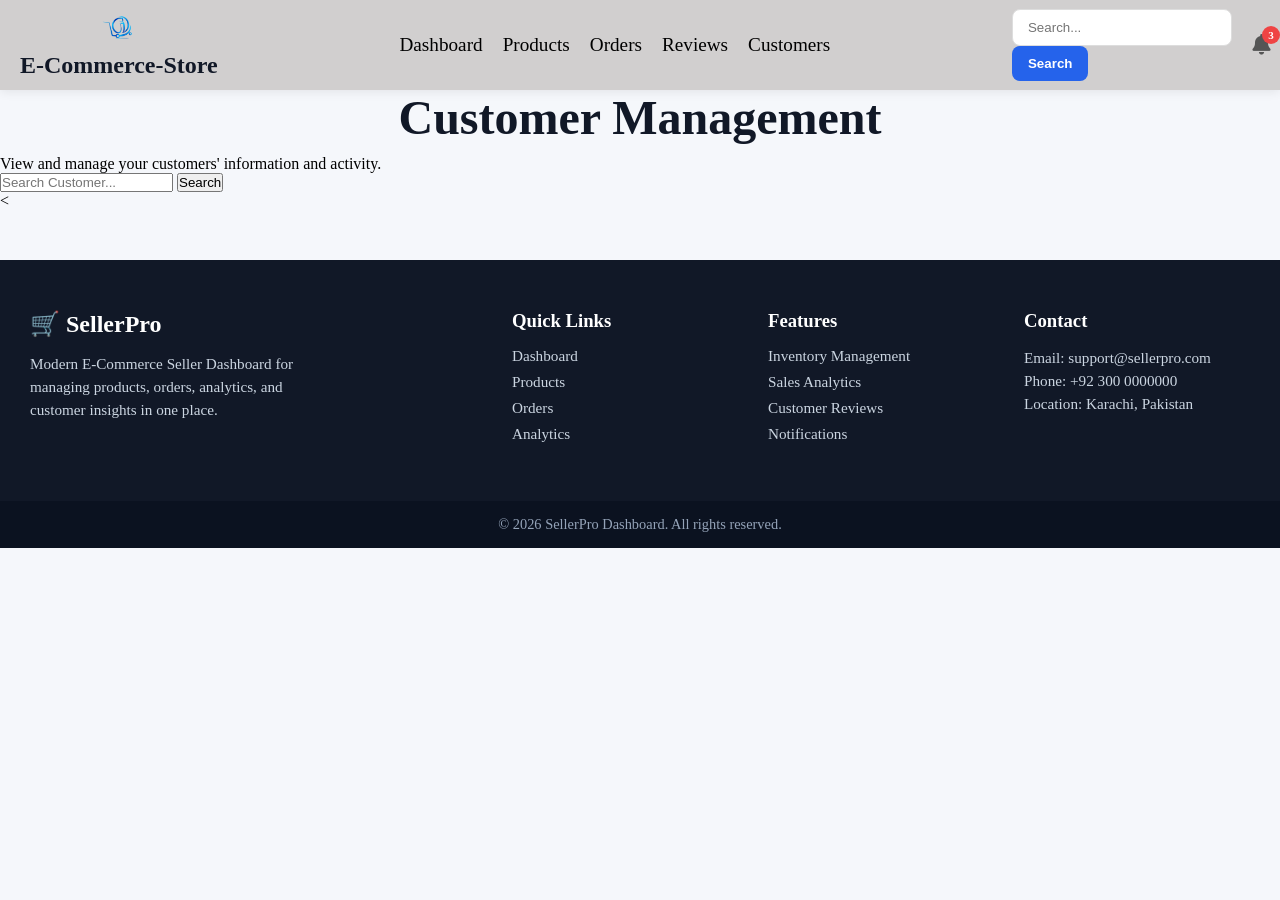
==== Customer.html @ 796c15b2 "Initial commit" ====
<!DOCTYPE html>
<html lang="en">
<head>
    <meta charset="UTF-8">
    <meta name="viewport" content="width=device-width, initial-scale=1.0">
    <title>Document</title>
    <link href="style.css" rel="stylesheet">
    <link rel="stylesheet"
href="https://cdnjs.cloudflare.com/ajax/libs/font-awesome/6.5.1/css/all.min.css">
</head>
<body>
 <nav class="navbar">
        <div class="logo">
            <img src="Logo-removebg-preview - Copy.png" alt="Logo">
            <h1>E-Commerce-Store</h1>
            
        </div>
        <div class="nav">
            <ul>
                <li><a href="index.html">Dashboard</a></li>
                <li><a href="Product.html">Products</a></li>
                <li><a href="Order.html">Orders</a></li>
                <li><a href="Review.html">Reviews</a></li>
                <li><a href="Customer.html">Customers</a></li>
     </ul>
        </div>
        <div class="hamburger">
    <i class="fa-solid fa-bars"></i>
</div>
        <div class="nav-right">
            <div class="search">
            <input type="text" placeholder="Search...">
            <button>Search</button>
        </div>
    <div class="notification">

    <i class="fa-solid fa-bell"></i>

    <div class="notification-box">

        <p>New Order Received</p>
        <p>Low Stock Alert</p>
        <p>New Customer Review</p>

    </div>

</div>
  
        </div>
    </nav>

    <section class="customer-section">

        <h1>Customer Management</h1>
        <p>View and manage your customers' information and activity.</p>

        <div class="customer-controls">
            <input type="text" id="customerSearch" placeholder="Search Customer...">
            <button id="search-btn"> Search </button>
        </div>

        <section class="customer-list">
            <div class="customer-card">
                <
            </div>
        </section>









     <footer class="footer">

    <!-- Brand Section -->
    <div class="footer-col brand">
        <h2>🛒 SellerPro</h2>
        <p>Modern E-Commerce Seller Dashboard for managing products, orders, analytics, and customer insights in one place.</p>
    </div>

    <!-- Quick Links -->
    <div class="footer-col">
        <h3>Quick Links</h3>
        <a href="#">Dashboard</a>
        <a href="#">Products</a>
        <a href="#">Orders</a>
        <a href="#">Analytics</a>
    </div>

    <!-- Features -->
    <div class="footer-col">
        <h3>Features</h3>
        <a href="#">Inventory Management</a>
        <a href="#">Sales Analytics</a>
        <a href="#">Customer Reviews</a>
        <a href="#">Notifications</a>
    </div>

    <!-- Contact -->
    <div class="footer-col">
        <h3>Contact</h3>
        <p>Email: support@sellerpro.com</p>
        <p>Phone: +92 300 0000000</p>
        <p>Location: Karachi, Pakistan</p>
    </div>

</footer>

<!-- Bottom Bar -->
<div class="footer-bottom">
    <p>© 2026 SellerPro Dashboard. All rights reserved.</p>
</div>
    
</body>
</html>

<script src="script.js"></script>
---- style.css ----
*{
    margin: 0;
    padding: 0;
    box-sizing: border-box;
}
.navbar{
    display: flex;
    justify-content: space-between;
    align-items: center;
   background:#d1cfcf;
box-shadow:0 2px 10px rgba(0,0,0,0.08);
    padding: 10px 20px;
    width:100%;
    height: 10vh;
}
.logo{
    display:flex;
    align-items:center;
    flex-direction:column;
}

.logo img{
    width:60px;
    height:50px;
    object-fit:contain;
}

.logo h1{
    font-size:1.5rem;
}
.nav{
    display:flex;
    gap:40px;
    width:50%;
    justify-content: space-evenly;
}
.nav ul   {
    display:flex;
    gap:20px;
    color:black;
    list-style:none;
    font-size:1.2rem;
    font-weight:500;
}
.nav ul li  a {
    text-decoration:none;
    color:black;
    transition:0.3s ease-in-out;
}

.nav ul li a:hover{
    color:#2563eb;
}
   .hamburger{
    display:none;
    font-size:1.5rem;
    cursor:pointer;
}
.nav-right{
    display:flex;
    align-items:center;
    gap:20px;
    width:20%;
}                                
.search input{
    padding:10px 15px;
    border:1px solid #ddd;
    border-radius:8px;
    outline:none;
    width:220px;
}

.search button{
    padding:10px 16px;
    border:none;
    border-radius:8px;
    background:#2563eb;
    color:white;
    cursor:pointer;
    font-weight:600;
}

.search button:hover{
    background:#1d4ed8;
}

/* Notification Icon */
.fa-bell{
    font-size:1.3rem;
    cursor:pointer;
    color:#555;
    transition:0.3s;
}


.notification{
    position:relative;
    cursor:pointer;
}
.notification::after{
    content:"3";
    position:absolute;
    top:-8px;
    right:-10px;
    width:18px;
    height:18px;
    background:#ef4444;
    color:white;
    border-radius:50%;
    font-size:11px;
    font-weight:600;
    display:flex;
    justify-content:center;
    align-items:center;
}
.notification-box{
    display:none;
    position:absolute;
    top:35px;
    right:0;
    width:220px;
    background:white;
    border-radius:10px;
    padding:10px;
    box-shadow:0 4px 12px rgba(0,0,0,0.15);
    z-index:1000;
}

.notification-box p{
    padding:10px;
    border-bottom:1px solid #eee;
}

.notification-box p:last-child{
    border-bottom:none;
}

.notification.show .notification-box{
    display:block;
}
body.dark{
    background:#121212;
    color:white;
}


body{
    background:#f5f7fb;
}

/* Welcome */
.welcome{
    margin:30px;
    padding:25px;
    background:white;
    border-radius:15px;
    display:flex;
    justify-content:space-between;
    align-items:center;
    box-shadow:0 4px 10px rgba(0,0,0,0.08);
}

.add-btn{
    border:none;
    background:#2563eb;
    color:white;
    padding:12px 18px;
    border-radius:10px;
    cursor:pointer;
}

/* Cards */
.overview{
    padding:0 30px 30px;
    display:grid;
    grid-template-columns:repeat(5, 1fr);
    gap:20px;
}

.card{
    background:white;
    padding:25px;
    border-radius:15px;
    box-shadow:0 4px 10px rgba(0,0,0,0.08);
    transition:0.3s;
}

.card:hover{
    transform:translateY(-5px);
}

.card i{
    font-size:1.8rem;
    color:#2563eb;
    margin-bottom:15px;
}

.card h3{
    color:#666;
    margin-bottom:10px;
}

.card h1{
    margin-bottom:10px;
}

/* Analytics Section */
.dashboard-grid{
    padding:0 30px 30px;
    display:grid;
    grid-template-columns:2fr 1fr;
    gap:20px;
}

.analytics,
.recent-orders{
    background:white;
    padding:25px;
    border-radius:15px;
    box-shadow:0 4px 10px rgba(0,0,0,0.08);
}

.chart{
    margin-top:30px;
    height:250px;
    display:flex;
    align-items:flex-end;
    gap:15px;
}

.bar{
    flex:1;
    background:#2563eb;
    border-radius:8px 8px 0 0;
}

.order-item{
    display:flex;
    justify-content:space-between;
    margin:15px 0;
    padding:10px;
    background:#f8fafc;
    border-radius:8px;
}

.completed{
    color:green;
    font-weight:bold;
}

.pending{
    color:orange;
    font-weight:bold;
}

.footer{
    margin-top:50px;
    padding:50px 30px;
    background:#111827;
    color:white;
    display:grid;
    grid-template-columns:2fr 1fr 1fr 1fr;
    gap:30px;
}

.footer-col h2,
.footer-col h3{
    margin-bottom:15px;
}

.footer-col p{
    color:#cbd5e1;
    font-size:0.95rem;
    line-height:1.5;
}

.footer-col a{
    display:block;
    color:#cbd5e1;
    text-decoration:none;
    margin:8px 0;
    transition:0.3s;
    font-size:0.95rem;
}

.footer-col a:hover{
    color:white;
    transform:translateX(5px);
}

/* Brand column */
.footer .brand p{
    max-width:300px;
}

/* Bottom bar */
.footer-bottom{
    background:#0b1220;
    color:#94a3b8;
    text-align:center;
    padding:15px;
    font-size:0.9rem;
}


/* product page */
.Product-Section{
    background:white;
    padding:30px;
    margin:30px;
    border-radius:15px;
    box-shadow:0 4px 12px rgba(0,0,0,0.08);
    text-align:center;
}

.Product-Section h1{
    font-size:3rem;
    color:#111827;
    margin-bottom:10px;
}

.Product-Section h2{
    font-size:1rem;
    color:#608ef1;
    font-weight:400;
    margin-bottom:25px;
}

/* Search Bar */
.search-bar{
    display:flex;
    justify-content:center;
    align-items:center;
    gap:10px;
    margin-bottom:20px;
    flex-wrap:wrap;
}

.search-bar input{
    width:500px;
    max-width:100%;
    padding:12px 15px;
    border:1px solid #d1d5db;
    border-radius:10px;
    outline:none;
    font-size:1rem;
}

.search-bar input:focus{
    border-color:#2563eb;
}

.search-bar button{
    padding:12px 20px;
    border:none;
    border-radius:10px;
    background:#2563eb;
    color:white;
    cursor:pointer;
    font-weight:600;
    transition:0.3s;
}

.search-bar button:hover{
    background:#1d4ed8;
}


/* Buttons */
.btn{
    display:flex;
    justify-content:center;
    gap:15px;
    flex-wrap:wrap;
}

.ad-btn,
.filter-btn{
    padding:12px 22px;
    border:none;
    border-radius:10px;
    cursor:pointer;
    font-size:0.95rem;
    font-weight:600;
    transition:0.3s;
}

.ad-btn{
    background:#10b981;
    color:white;
}

.ad-btn:hover{
    background:#059669;
}

.filter-btn{
    background:#f59e0b;
    color:white;
}

.filter-btn:hover{
    background:#d97706;
}


/* Section Title */
h1{
        font-size:3rem;
    color:#111827;
    margin-bottom:10px;
    text-align:center;
}

/* Product Grid */
.product-list{
    width:90%;
    margin:auto;
    display:grid;
    grid-template-columns:repeat(3, 1fr);
    gap:25px;
    padding-bottom:40px;
}

/* Product Card */
.product-card{
    background:white;
    border-radius:15px;
    overflow:hidden;
    box-shadow:0 4px 12px rgba(0,0,0,0.08);
    transition:0.3s ease;
    cursor:pointer;
}

.product-card:hover{
    transform:translateY(-8px);
    box-shadow:0 10px 25px rgba(0,0,0,0.15);
}

.product-card img{
    width:100%;
    height:500px;
    object-fit:cover;
}

.product-card h3{
    padding:15px 15px 5px;
    font-size:1.2rem;
    color:#111827;
}

.product-card p{
    padding:0 15px 20px;
    font-size:1.1rem;
    font-weight:bold;
    color:#2563eb;
}


.badge{
    background:#10b981;
    color:white;
    padding:5px 10px;
    border-radius:20px;
    font-size:0.8rem;
    position:absolute;
    top:10px;
    right:10px;
}

.product-card{
    position:relative;
}
.cart-btn{
    width:90%;
    margin:0 5% 15px;
    padding:10px;
    border:none;
    border-radius:10px;
    background:#2563eb;
    color:white;
    cursor:pointer;
    font-weight:600;
    transition:0.3s;
}

.cart-btn:hover{
    background:#1d4ed8;
}

/* ORDER CSS */
.orders-section{
    padding:30px;
    height:60vh;
}

.orders-section h1{
    font-size:2.5rem;
    margin-bottom:10px;
}

.orders-section p{
    color:#666;
    margin-bottom:25px;
}

.order-controls{
    display:flex;
    gap:15px;
    margin-bottom:25px;
}

.order-controls input,
.order-controls select{
    padding:12px;
    border:1px solid #ddd;
    border-radius:10px;
}

.order-stats{
    display:grid;
    grid-template-columns:repeat(4,1fr);
    gap:20px;
    margin-bottom:30px;
}

.stat-card{
    background:white;
    padding:25px;
    border-radius:15px;
    box-shadow:0 4px 12px rgba(0,0,0,0.08);
}

.table-container{
    background:white;
    padding:20px;
    border-radius:15px;
    box-shadow:0 4px 12px rgba(0,0,0,0.08);
    overflow-x:auto;
}

table{
    width:100%;
    border-collapse:collapse;
}

th,td{
    padding:15px;
    text-align:left;
}

th{
    background:#f3f4f6;
}

tr{
    border-bottom:1px solid #eee;
}

.completed{
    color:green;
    font-weight:bold;
}

.pending{
    color:orange;
    font-weight:bold;
}

.processing{
    color:#2563eb;
    font-weight:bold;
}

.view-btn{
    border:none;
    background:#2563eb;
    color:white;
    padding:8px 15px;
    border-radius:8px;
    cursor:pointer;
}

.view-btn:hover{
    background:#1d4ed8;
}


/*Review Page */
.reviews-section{
    padding:30px;
    height:60vh;
}

.reviews-section h1{
    font-size:2.5rem;
    margin-bottom:10px;
}

.reviews-section p{
    color:#666;
}

.review-controls{
    margin:25px 0;
}

.review-controls input{
    width:300px;
    padding:12px;
    border:1px solid #ddd;
    border-radius:10px;
}

.review-stats{
    display:grid;
    grid-template-columns:repeat(4,1fr);
    gap:20px;
    margin-bottom:30px;
}

.review-card{
    background:white;
    padding:25px;
    border-radius:15px;
    box-shadow:0 4px 12px rgba(0,0,0,0.08);
}

.reviews-grid{
    display:grid;
    grid-template-columns:repeat(auto-fit,minmax(280px,1fr));
    gap:20px;
}

.customer-review{
    background:white;
    padding:20px;
    border-radius:15px;
    box-shadow:0 4px 12px rgba(0,0,0,0.08);
    transition:0.3s;
}

.customer-review:hover{
    transform:translateY(-5px);
}

.customer-review h3{
    margin-bottom:10px;
}

.stars{
    color:#f59e0b;
    font-size:1.2rem;
    margin-bottom:10px;
}



@media (max-width:768px){

    .hamburger{
        display:block;
    }

    .nav{
        position:absolute;
        top:80px;
        left:0;
        width:100%;
        background:white;
        padding:20px 0;
        display:none;
    }

    .nav ul{
        flex-direction:column;
        align-items:center;
    }

    .nav.active{
        display:flex;
        justify-content:center;
    }

    .search{
        display:none;
    }
        .logo img{
        width:30px;
        height:30px;
    }

    .logo h1{
        font-size:0.5rem;
    }
     .welcome{
        flex-direction:column;
        gap:15px;
        text-align:center;
    }

    .dashboard-grid{
        grid-template-columns:1fr;
    }
      .product-list{
        width:95%;
    }

    .product-card img{
        height:200px;
    }
    .order-stats{
        grid-template-columns:1fr;
    }

    .order-controls{
        flex-direction:column;
    }
      .review-stats{
        grid-template-columns:1fr;
    }

    .review-controls input{
        width:100%;
    }
.footer{
        flex-direction:column;
        text-align:center;
    }
}
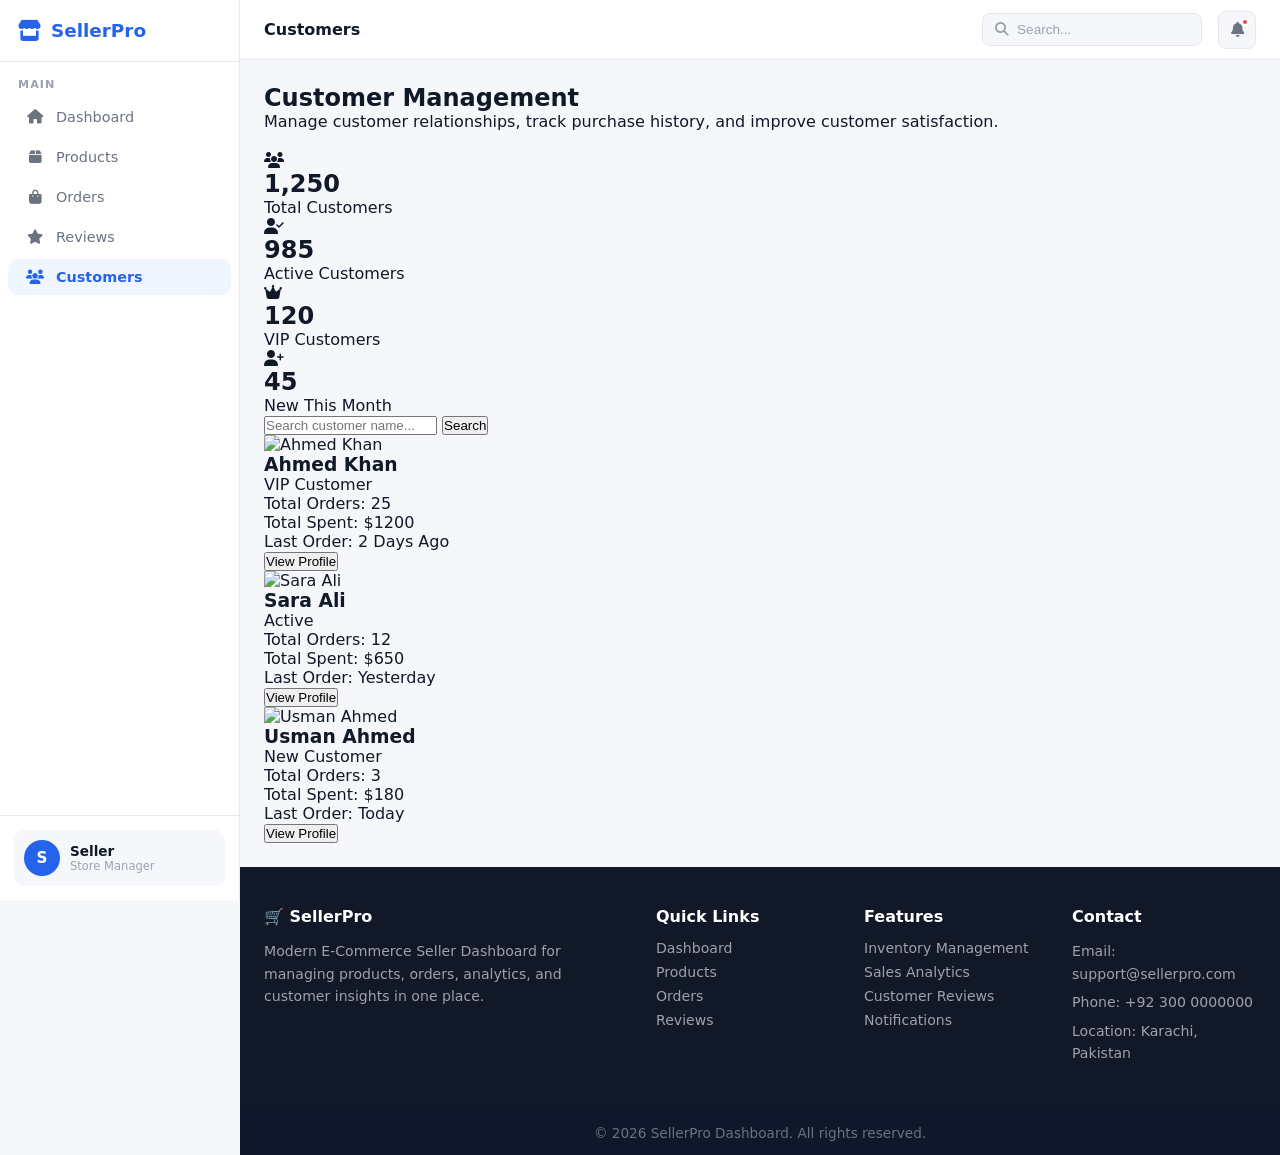
==== commit 89dca3a3: "Initial commit: SellerPro dashboard" ====
--- a/Customer.html
+++ b/Customer.html
@@ -1,120 +1,206 @@
- <!DOCTYPE html>
+<!DOCTYPE html>
 <html lang="en">
 <head>
     <meta charset="UTF-8">
     <meta name="viewport" content="width=device-width, initial-scale=1.0">
-    <title>Document</title>
+    <title>Customers | SellerPro</title>
     <link href="style.css" rel="stylesheet">
-    <link rel="stylesheet"
-href="https://cdnjs.cloudflare.com/ajax/libs/font-awesome/6.5.1/css/all.min.css">
+    <link rel="stylesheet" href="https://cdnjs.cloudflare.com/ajax/libs/font-awesome/6.5.1/css/all.min.css">
 </head>
 <body>
- <nav class="navbar">
-        <div class="logo">
-            <img src="Logo-removebg-preview - Copy.png" alt="Logo">
-            <h1>E-Commerce-Store</h1>
-            
-        </div>
-        <div class="nav">
-            <ul>
-                <li><a href="index.html">Dashboard</a></li>
-                <li><a href="Product.html">Products</a></li>
-                <li><a href="Order.html">Orders</a></li>
-                <li><a href="Review.html">Reviews</a></li>
-                <li><a href="Customer.html">Customers</a></li>
-     </ul>
-        </div>
-        <div class="hamburger">
-    <i class="fa-solid fa-bars"></i>
+
+<!-- ========================
+     SIDEBAR
+======================== -->
+<aside class="sidebar" id="sidebar">
+
+    <div class="sidebar-logo">
+        <i class="fa-solid fa-store"></i>
+        SellerPro
+    </div>
+
+    <div class="sidebar-section">Main</div>
+
+    <a href="index.html" class="nav-item">
+        <i class="fa-solid fa-house"></i>
+        Dashboard
+    </a>
+
+    <a href="Product.html" class="nav-item">
+        <i class="fa-solid fa-box"></i>
+        Products
+    </a>
+
+    <a href="Order.html" class="nav-item">
+        <i class="fa-solid fa-bag-shopping"></i>
+        Orders
+    </a>
+
+    <a href="Review.html" class="nav-item">
+        <i class="fa-solid fa-star"></i>
+        Reviews
+    </a>
+
+    <a href="Customer.html" class="nav-item active">
+        <i class="fa-solid fa-users"></i>
+        Customers
+    </a>
+
+    <div class="sidebar-bottom">
+        <div class="user-card">
+            <div class="user-avatar">S</div>
+            <div>
+                <div class="user-name">Seller</div>
+                <div class="user-role">Store Manager</div>
+            </div>
+        </div>
+    </div>
+
+</aside>
+
+<!-- ========================
+     MAIN WRAPPER
+======================== -->
+<div class="main-wrapper">
+
+    <!-- TOPBAR -->
+    <div class="topbar">
+        <button class="hamburger" id="hamburger">
+            <i class="fa-solid fa-bars"></i>
+        </button>
+        <span class="topbar-title">Customers</span>
+
+        <div class="topbar-search">
+            <i class="fa-solid fa-magnifying-glass"></i>
+            <input type="text" placeholder="Search...">
+        </div>
+
+        <div class="topbar-right">
+            <div class="notif-btn" id="notifBtn">
+                <i class="fa-solid fa-bell"></i>
+                <span class="notif-dot"></span>
+                <div class="notif-dropdown">
+                    <p><i class="fa-solid fa-circle-dot" style="color:#2563eb"></i> New Order Received</p>
+                    <p><i class="fa-solid fa-circle-dot" style="color:#ef4444"></i> Low Stock Alert</p>
+                    <p><i class="fa-solid fa-circle-dot" style="color:#22c55e"></i> New Customer Review</p>
+                </div>
+            </div>
+        </div>
+    </div>
+
+    <!-- PAGE CONTENT -->
+    <div class="page-content">
+
+        <!-- HERO -->
+        <section class="customer-hero" style="border-radius:12px; margin-bottom:20px;">
+            <div class="hero-content">
+                <h1>Customer Management</h1>
+                <p>Manage customer relationships, track purchase history, and improve customer satisfaction.</p>
+            </div>
+        </section>
+
+        <!-- STATS -->
+        <div class="customer-stats">
+            <div class="customer-stat-card">
+                <i class="fa-solid fa-users"></i>
+                <h2>1,250</h2>
+                <p>Total Customers</p>
+            </div>
+            <div class="customer-stat-card">
+                <i class="fa-solid fa-user-check"></i>
+                <h2>985</h2>
+                <p>Active Customers</p>
+            </div>
+            <div class="customer-stat-card">
+                <i class="fa-solid fa-crown"></i>
+                <h2>120</h2>
+                <p>VIP Customers</p>
+            </div>
+            <div class="customer-stat-card">
+                <i class="fa-solid fa-user-plus"></i>
+                <h2>45</h2>
+                <p>New This Month</p>
+            </div>
+        </div>
+
+        <!-- SEARCH -->
+        <div class="customer-controls">
+            <input type="text" id="customerSearch" placeholder="Search customer name...">
+            <button id="search-btn">Search</button>
+        </div>
+
+        <!-- CUSTOMER CARDS -->
+        <div class="customer-list">
+
+            <div class="customer-card">
+                <img src="https://randomuser.me/api/portraits/men/1.jpg" alt="Ahmed Khan">
+                <h3>Ahmed Khan</h3>
+                <span class="vip-badge">VIP Customer</span>
+                <p>Total Orders: 25</p>
+                <p>Total Spent: $1200</p>
+                <p>Last Order: 2 Days Ago</p>
+                <button>View Profile</button>
+            </div>
+
+            <div class="customer-card">
+                <img src="https://randomuser.me/api/portraits/women/2.jpg" alt="Sara Ali">
+                <h3>Sara Ali</h3>
+                <span class="active-badge">Active</span>
+                <p>Total Orders: 12</p>
+                <p>Total Spent: $650</p>
+                <p>Last Order: Yesterday</p>
+                <button>View Profile</button>
+            </div>
+
+            <div class="customer-card">
+                <img src="https://randomuser.me/api/portraits/men/3.jpg" alt="Usman Ahmed">
+                <h3>Usman Ahmed</h3>
+                <span class="new-badge">New Customer</span>
+                <p>Total Orders: 3</p>
+                <p>Total Spent: $180</p>
+                <p>Last Order: Today</p>
+                <button>View Profile</button>
+            </div>
+
+        </div>
+
+    </div>
+    <!-- end page-content -->
+
+    <!-- FOOTER -->
+    <footer class="footer">
+        <div class="footer-col brand">
+            <h2>🛒 SellerPro</h2>
+            <p>Modern E-Commerce Seller Dashboard for managing products, orders, analytics, and customer insights in one place.</p>
+        </div>
+        <div class="footer-col">
+            <h3>Quick Links</h3>
+            <a href="index.html">Dashboard</a>
+            <a href="Product.html">Products</a>
+            <a href="Order.html">Orders</a>
+            <a href="Review.html">Reviews</a>
+        </div>
+        <div class="footer-col">
+            <h3>Features</h3>
+            <a href="#">Inventory Management</a>
+            <a href="#">Sales Analytics</a>
+            <a href="#">Customer Reviews</a>
+            <a href="#">Notifications</a>
+        </div>
+        <div class="footer-col">
+            <h3>Contact</h3>
+            <p>Email: support@sellerpro.com</p>
+            <p>Phone: +92 300 0000000</p>
+            <p>Location: Karachi, Pakistan</p>
+        </div>
+    </footer>
+    <div class="footer-bottom">
+        <p>© 2026 SellerPro Dashboard. All rights reserved.</p>
+    </div>
+
 </div>
-        <div class="nav-right">
-            <div class="search">
-            <input type="text" placeholder="Search...">
-            <button>Search</button>
-        </div>
-    <div class="notification">
-
-    <i class="fa-solid fa-bell"></i>
-
-    <div class="notification-box">
-
-        <p>New Order Received</p>
-        <p>Low Stock Alert</p>
-        <p>New Customer Review</p>
-
-    </div>
-
-</div>
-  
-        </div>
-    </nav>
-
-    <section class="customer-section">
-
-        <h1>Customer Management</h1>
-        <p>View and manage your customers' information and activity.</p>
-
-        <div class="customer-controls">
-            <input type="text" id="customerSearch" placeholder="Search Customer...">
-            <button id="search-btn"> Search </button>
-        </div>
-
-        <section class="customer-list">
-            <div class="customer-card">
-                <
-            </div>
-        </section>
-
-
-
-
-
-
-
-
-
-     <footer class="footer">
-
-    <!-- Brand Section -->
-    <div class="footer-col brand">
-        <h2>🛒 SellerPro</h2>
-        <p>Modern E-Commerce Seller Dashboard for managing products, orders, analytics, and customer insights in one place.</p>
-    </div>
-
-    <!-- Quick Links -->
-    <div class="footer-col">
-        <h3>Quick Links</h3>
-        <a href="#">Dashboard</a>
-        <a href="#">Products</a>
-        <a href="#">Orders</a>
-        <a href="#">Analytics</a>
-    </div>
-
-    <!-- Features -->
-    <div class="footer-col">
-        <h3>Features</h3>
-        <a href="#">Inventory Management</a>
-        <a href="#">Sales Analytics</a>
-        <a href="#">Customer Reviews</a>
-        <a href="#">Notifications</a>
-    </div>
-
-    <!-- Contact -->
-    <div class="footer-col">
-        <h3>Contact</h3>
-        <p>Email: support@sellerpro.com</p>
-        <p>Phone: +92 300 0000000</p>
-        <p>Location: Karachi, Pakistan</p>
-    </div>
-
-</footer>
-
-<!-- Bottom Bar -->
-<div class="footer-bottom">
-    <p>© 2026 SellerPro Dashboard. All rights reserved.</p>
-</div>
-    
+<!-- end main-wrapper -->
+
+<script src="script.js"></script>
 </body>
-</html>
-
-<script src="script.js"></script>+</html>
--- a/style.css
+++ b/style.css
@@ -3,728 +3,895 @@
     padding: 0;
     box-sizing: border-box;
 }
-.navbar{
-    display: flex;
+
+/* ===========================
+   RESET & BASE
+=========================== */
+* {
+    margin: 0;
+    padding: 0;
+    box-sizing: border-box;
+}
+
+body {
+    font-family: 'Segoe UI', system-ui, sans-serif;
+    background: #f5f7fb;
+    color: #111827;
+    display: flex;
+    min-height: 100vh;
+}
+
+a {
+    text-decoration: none;
+}
+
+/* ===========================
+   SIDEBAR
+=========================== */
+.sidebar {
+    width: 240px;
+    background: white;
+    border-right: 1px solid #e5e7eb;
+    display: flex;
+    flex-direction: column;
+    position: fixed;
+    top: 0;
+    left: 0;
+    bottom: 0;
+    z-index: 200;
+    transition: transform 0.3s;
+}
+
+.sidebar-logo {
+    display: flex;
+    align-items: center;
+    gap: 10px;
+    padding: 20px 18px;
+    border-bottom: 1px solid #e5e7eb;
+    font-size: 1.15rem;
+    font-weight: 700;
+    color: #2563eb;
+}
+
+.sidebar-logo i {
+    font-size: 1.3rem;
+}
+
+.sidebar-section {
+    padding: 16px 18px 6px;
+    font-size: 0.7rem;
+    font-weight: 700;
+    letter-spacing: 1px;
+    text-transform: uppercase;
+    color: #9ca3af;
+}
+
+.nav-item {
+    display: flex;
+    align-items: center;
+    gap: 12px;
+    padding: 10px 18px;
+    margin: 2px 8px;
+    border-radius: 10px;
+    color: #6b7280;
+    font-size: 0.9rem;
+    font-weight: 500;
+    transition: 0.2s;
+    position: relative;
+}
+
+.nav-item i {
+    width: 18px;
+    text-align: center;
+    font-size: 0.9rem;
+}
+
+.nav-item:hover {
+    background: #f0f4ff;
+    color: #2563eb;
+}
+
+.nav-item.active {
+    background: #eff6ff;
+    color: #2563eb;
+    font-weight: 600;
+}
+
+.nav-badge {
+    margin-left: auto;
+    background: #2563eb;
+    color: white;
+    font-size: 0.65rem;
+    font-weight: 700;
+    padding: 2px 6px;
+    border-radius: 10px;
+}
+
+.nav-badge.red {
+    background: #ef4444;
+}
+
+.sidebar-bottom {
+    margin-top: auto;
+    padding: 14px;
+    border-top: 1px solid #e5e7eb;
+}
+
+.user-card {
+    display: flex;
+    align-items: center;
+    gap: 10px;
+    padding: 10px;
+    background: #f5f7fb;
+    border-radius: 10px;
+    cursor: pointer;
+}
+
+.user-avatar {
+    width: 36px;
+    height: 36px;
+    background: #2563eb;
+    color: white;
+    border-radius: 50%;
+    display: flex;
+    align-items: center;
+    justify-content: center;
+    font-weight: 700;
+    font-size: 0.95rem;
+    flex-shrink: 0;
+}
+
+.user-name {
+    font-size: 0.85rem;
+    font-weight: 600;
+    color: #111827;
+}
+
+.user-role {
+    font-size: 0.72rem;
+    color: #9ca3af;
+}
+
+/* ===========================
+   MAIN WRAPPER
+=========================== */
+.main-wrapper {
+    margin-left: 240px;
+    flex: 1;
+    display: flex;
+    flex-direction: column;
+    min-height: 100vh;
+}
+
+/* ===========================
+   TOPBAR
+=========================== */
+.topbar {
+    background: white;
+    border-bottom: 1px solid #e5e7eb;
+    padding: 0 24px;
+    height: 60px;
+    display: flex;
+    align-items: center;
+    gap: 16px;
+    position: sticky;
+    top: 0;
+    z-index: 100;
+}
+
+.hamburger {
+    display: none;
+    background: none;
+    border: none;
+    font-size: 1.2rem;
+    cursor: pointer;
+    color: #374151;
+}
+
+.topbar-title {
+    font-size: 1rem;
+    font-weight: 700;
+    color: #111827;
+}
+
+.topbar-search {
+    display: flex;
+    align-items: center;
+    gap: 8px;
+    background: #f5f7fb;
+    border: 1px solid #e5e7eb;
+    border-radius: 8px;
+    padding: 8px 12px;
+    margin-left: auto;
+    width: 220px;
+}
+
+.topbar-search input {
+    background: none;
+    border: none;
+    outline: none;
+    font-size: 0.85rem;
+    color: #374151;
+    width: 100%;
+}
+
+.topbar-search input::placeholder {
+    color: #9ca3af;
+}
+
+.topbar-search i {
+    color: #9ca3af;
+    font-size: 0.85rem;
+}
+
+.topbar-right {
+    display: flex;
+    align-items: center;
+    gap: 12px;
+}
+
+/* Notification Bell */
+.notif-btn {
+    position: relative;
+    width: 38px;
+    height: 38px;
+    display: flex;
+    align-items: center;
+    justify-content: center;
+    background: #f5f7fb;
+    border: 1px solid #e5e7eb;
+    border-radius: 8px;
+    cursor: pointer;
+    color: #6b7280;
+    font-size: 0.95rem;
+}
+
+.notif-dot {
+    position: absolute;
+    top: 6px;
+    right: 6px;
+    width: 8px;
+    height: 8px;
+    background: #ef4444;
+    border-radius: 50%;
+    border: 2px solid white;
+}
+
+.notif-dropdown {
+    display: none;
+    position: absolute;
+    top: 46px;
+    right: 0;
+    background: white;
+    border: 1px solid #e5e7eb;
+    border-radius: 10px;
+    width: 230px;
+    padding: 8px 0;
+    box-shadow: 0 8px 20px rgba(0,0,0,0.1);
+    z-index: 500;
+}
+
+.notif-dropdown p {
+    padding: 10px 16px;
+    font-size: 0.85rem;
+    color: #374151;
+    border-bottom: 1px solid #f3f4f6;
+    display: flex;
+    align-items: center;
+    gap: 8px;
+}
+
+.notif-dropdown p:last-child {
+    border-bottom: none;
+}
+
+.notif-btn.open .notif-dropdown {
+    display: block;
+}
+
+/* Add Product Button */
+.add-btn {
+    background: #2563eb;
+    color: white;
+    border: none;
+    padding: 9px 16px;
+    border-radius: 8px;
+    font-size: 0.85rem;
+    font-weight: 600;
+    cursor: pointer;
+    display: flex;
+    align-items: center;
+    gap: 6px;
+    transition: 0.2s;
+}
+
+.add-btn:hover {
+    background: #1d4ed8;
+}
+
+/* ===========================
+   PAGE CONTENT
+=========================== */
+.page-content {
+    padding: 24px;
+    flex: 1;
+}
+
+/* ===========================
+   WELCOME BANNER
+=========================== */
+.welcome-banner {
+    background: white;
+    border-radius: 12px;
+    padding: 20px 24px;
+    display: flex;
+    align-items: center;
     justify-content: space-between;
-    align-items: center;
-   background:#d1cfcf;
-box-shadow:0 2px 10px rgba(0,0,0,0.08);
-    padding: 10px 20px;
-    width:100%;
-    height: 10vh;
-}
-.logo{
-    display:flex;
-    align-items:center;
-    flex-direction:column;
-}
-
-.logo img{
-    width:60px;
-    height:50px;
-    object-fit:contain;
-}
-
-.logo h1{
-    font-size:1.5rem;
-}
-.nav{
-    display:flex;
-    gap:40px;
-    width:50%;
-    justify-content: space-evenly;
-}
-.nav ul   {
-    display:flex;
-    gap:20px;
-    color:black;
-    list-style:none;
-    font-size:1.2rem;
-    font-weight:500;
-}
-.nav ul li  a {
-    text-decoration:none;
-    color:black;
-    transition:0.3s ease-in-out;
-}
-
-.nav ul li a:hover{
-    color:#2563eb;
-}
-   .hamburger{
-    display:none;
-    font-size:1.5rem;
-    cursor:pointer;
-}
-.nav-right{
-    display:flex;
-    align-items:center;
-    gap:20px;
-    width:20%;
-}                                
-.search input{
-    padding:10px 15px;
-    border:1px solid #ddd;
-    border-radius:8px;
-    outline:none;
-    width:220px;
-}
-
-.search button{
-    padding:10px 16px;
-    border:none;
-    border-radius:8px;
-    background:#2563eb;
-    color:white;
-    cursor:pointer;
-    font-weight:600;
-}
-
-.search button:hover{
-    background:#1d4ed8;
-}
-
-/* Notification Icon */
-.fa-bell{
-    font-size:1.3rem;
-    cursor:pointer;
-    color:#555;
-    transition:0.3s;
-}
-
-
-.notification{
-    position:relative;
-    cursor:pointer;
-}
-.notification::after{
-    content:"3";
-    position:absolute;
-    top:-8px;
-    right:-10px;
-    width:18px;
-    height:18px;
-    background:#ef4444;
-    color:white;
-    border-radius:50%;
-    font-size:11px;
-    font-weight:600;
-    display:flex;
-    justify-content:center;
-    align-items:center;
-}
-.notification-box{
-    display:none;
-    position:absolute;
-    top:35px;
-    right:0;
-    width:220px;
-    background:white;
-    border-radius:10px;
-    padding:10px;
-    box-shadow:0 4px 12px rgba(0,0,0,0.15);
-    z-index:1000;
-}
-
-.notification-box p{
-    padding:10px;
-    border-bottom:1px solid #eee;
-}
-
-.notification-box p:last-child{
-    border-bottom:none;
-}
-
-.notification.show .notification-box{
-    display:block;
-}
-body.dark{
-    background:#121212;
-    color:white;
-}
-
-
-body{
-    background:#f5f7fb;
-}
-
-/* Welcome */
-.welcome{
-    margin:30px;
-    padding:25px;
-    background:white;
-    border-radius:15px;
-    display:flex;
-    justify-content:space-between;
-    align-items:center;
-    box-shadow:0 4px 10px rgba(0,0,0,0.08);
-}
-
-.add-btn{
-    border:none;
-    background:#2563eb;
-    color:white;
-    padding:12px 18px;
-    border-radius:10px;
-    cursor:pointer;
-}
-
-/* Cards */
-.overview{
-    padding:0 30px 30px;
-    display:grid;
-    grid-template-columns:repeat(5, 1fr);
-    gap:20px;
-}
-
-.card{
-    background:white;
-    padding:25px;
-    border-radius:15px;
-    box-shadow:0 4px 10px rgba(0,0,0,0.08);
-    transition:0.3s;
-}
-
-.card:hover{
-    transform:translateY(-5px);
-}
-
-.card i{
-    font-size:1.8rem;
-    color:#2563eb;
-    margin-bottom:15px;
-}
-
-.card h3{
-    color:#666;
-    margin-bottom:10px;
-}
-
-.card h1{
-    margin-bottom:10px;
-}
-
-/* Analytics Section */
-.dashboard-grid{
-    padding:0 30px 30px;
-    display:grid;
-    grid-template-columns:2fr 1fr;
-    gap:20px;
-}
-
-.analytics,
-.recent-orders{
-    background:white;
-    padding:25px;
-    border-radius:15px;
-    box-shadow:0 4px 10px rgba(0,0,0,0.08);
-}
-
-.chart{
-    margin-top:30px;
-    height:250px;
-    display:flex;
-    align-items:flex-end;
-    gap:15px;
-}
-
-.bar{
-    flex:1;
-    background:#2563eb;
-    border-radius:8px 8px 0 0;
-}
-
-.order-item{
-    display:flex;
-    justify-content:space-between;
-    margin:15px 0;
-    padding:10px;
-    background:#f8fafc;
-    border-radius:8px;
-}
-
-.completed{
-    color:green;
-    font-weight:bold;
-}
-
-.pending{
-    color:orange;
-    font-weight:bold;
-}
-
-.footer{
-    margin-top:50px;
-    padding:50px 30px;
-    background:#111827;
-    color:white;
-    display:grid;
-    grid-template-columns:2fr 1fr 1fr 1fr;
-    gap:30px;
-}
-
-.footer-col h2,
-.footer-col h3{
-    margin-bottom:15px;
-}
-
-.footer-col p{
-    color:#cbd5e1;
-    font-size:0.95rem;
-    line-height:1.5;
-}
-
-.footer-col a{
-    display:block;
-    color:#cbd5e1;
-    text-decoration:none;
-    margin:8px 0;
-    transition:0.3s;
-    font-size:0.95rem;
-}
-
-.footer-col a:hover{
-    color:white;
-    transform:translateX(5px);
-}
-
-/* Brand column */
-.footer .brand p{
-    max-width:300px;
-}
-
-/* Bottom bar */
-.footer-bottom{
-    background:#0b1220;
-    color:#94a3b8;
-    text-align:center;
-    padding:15px;
-    font-size:0.9rem;
-}
-
-
-/* product page */
-.Product-Section{
-    background:white;
-    padding:30px;
-    margin:30px;
-    border-radius:15px;
-    box-shadow:0 4px 12px rgba(0,0,0,0.08);
-    text-align:center;
-}
-
-.Product-Section h1{
-    font-size:3rem;
-    color:#111827;
-    margin-bottom:10px;
-}
-
-.Product-Section h2{
-    font-size:1rem;
-    color:#608ef1;
-    font-weight:400;
-    margin-bottom:25px;
-}
-
-/* Search Bar */
-.search-bar{
-    display:flex;
-    justify-content:center;
-    align-items:center;
-    gap:10px;
-    margin-bottom:20px;
-    flex-wrap:wrap;
-}
-
-.search-bar input{
-    width:500px;
-    max-width:100%;
-    padding:12px 15px;
-    border:1px solid #d1d5db;
-    border-radius:10px;
-    outline:none;
-    font-size:1rem;
-}
-
-.search-bar input:focus{
-    border-color:#2563eb;
-}
-
-.search-bar button{
-    padding:12px 20px;
-    border:none;
-    border-radius:10px;
-    background:#2563eb;
-    color:white;
-    cursor:pointer;
-    font-weight:600;
-    transition:0.3s;
-}
-
-.search-bar button:hover{
-    background:#1d4ed8;
-}
-
-
-/* Buttons */
-.btn{
-    display:flex;
-    justify-content:center;
-    gap:15px;
-    flex-wrap:wrap;
-}
-
-.ad-btn,
-.filter-btn{
-    padding:12px 22px;
-    border:none;
-    border-radius:10px;
-    cursor:pointer;
-    font-size:0.95rem;
-    font-weight:600;
-    transition:0.3s;
-}
-
-.ad-btn{
-    background:#10b981;
-    color:white;
-}
-
-.ad-btn:hover{
-    background:#059669;
-}
-
-.filter-btn{
-    background:#f59e0b;
-    color:white;
-}
-
-.filter-btn:hover{
-    background:#d97706;
-}
-
-
-/* Section Title */
-h1{
-        font-size:3rem;
-    color:#111827;
-    margin-bottom:10px;
-    text-align:center;
-}
-
-/* Product Grid */
-.product-list{
-    width:90%;
-    margin:auto;
-    display:grid;
-    grid-template-columns:repeat(3, 1fr);
-    gap:25px;
-    padding-bottom:40px;
-}
-
-/* Product Card */
-.product-card{
-    background:white;
-    border-radius:15px;
-    overflow:hidden;
-    box-shadow:0 4px 12px rgba(0,0,0,0.08);
-    transition:0.3s ease;
-    cursor:pointer;
-}
-
-.product-card:hover{
-    transform:translateY(-8px);
-    box-shadow:0 10px 25px rgba(0,0,0,0.15);
-}
-
-.product-card img{
-    width:100%;
-    height:500px;
-    object-fit:cover;
-}
-
-.product-card h3{
-    padding:15px 15px 5px;
-    font-size:1.2rem;
-    color:#111827;
-}
-
-.product-card p{
-    padding:0 15px 20px;
-    font-size:1.1rem;
-    font-weight:bold;
-    color:#2563eb;
-}
-
-
-.badge{
-    background:#10b981;
-    color:white;
-    padding:5px 10px;
-    border-radius:20px;
-    font-size:0.8rem;
-    position:absolute;
-    top:10px;
-    right:10px;
-}
-
-.product-card{
-    position:relative;
-}
-.cart-btn{
-    width:90%;
-    margin:0 5% 15px;
-    padding:10px;
-    border:none;
-    border-radius:10px;
-    background:#2563eb;
-    color:white;
-    cursor:pointer;
-    font-weight:600;
-    transition:0.3s;
-}
-
-.cart-btn:hover{
-    background:#1d4ed8;
-}
-
-/* ORDER CSS */
-.orders-section{
-    padding:30px;
-    height:60vh;
-}
-
-.orders-section h1{
-    font-size:2.5rem;
-    margin-bottom:10px;
-}
-
-.orders-section p{
-    color:#666;
-    margin-bottom:25px;
-}
-
-.order-controls{
-    display:flex;
-    gap:15px;
-    margin-bottom:25px;
-}
-
-.order-controls input,
-.order-controls select{
-    padding:12px;
-    border:1px solid #ddd;
-    border-radius:10px;
-}
-
-.order-stats{
-    display:grid;
-    grid-template-columns:repeat(4,1fr);
-    gap:20px;
-    margin-bottom:30px;
-}
-
-.stat-card{
-    background:white;
-    padding:25px;
-    border-radius:15px;
-    box-shadow:0 4px 12px rgba(0,0,0,0.08);
-}
-
-.table-container{
-    background:white;
-    padding:20px;
-    border-radius:15px;
-    box-shadow:0 4px 12px rgba(0,0,0,0.08);
-    overflow-x:auto;
-}
-
-table{
-    width:100%;
-    border-collapse:collapse;
-}
-
-th,td{
-    padding:15px;
-    text-align:left;
-}
-
-th{
-    background:#f3f4f6;
-}
-
-tr{
-    border-bottom:1px solid #eee;
-}
-
-.completed{
-    color:green;
-    font-weight:bold;
-}
-
-.pending{
-    color:orange;
-    font-weight:bold;
-}
-
-.processing{
-    color:#2563eb;
-    font-weight:bold;
-}
-
-.view-btn{
-    border:none;
-    background:#2563eb;
-    color:white;
-    padding:8px 15px;
-    border-radius:8px;
-    cursor:pointer;
-}
-
-.view-btn:hover{
-    background:#1d4ed8;
-}
-
-
-/*Review Page */
-.reviews-section{
-    padding:30px;
-    height:60vh;
-}
-
-.reviews-section h1{
-    font-size:2.5rem;
-    margin-bottom:10px;
-}
-
-.reviews-section p{
-    color:#666;
-}
-
-.review-controls{
-    margin:25px 0;
-}
-
-.review-controls input{
-    width:300px;
-    padding:12px;
-    border:1px solid #ddd;
-    border-radius:10px;
-}
-
-.review-stats{
-    display:grid;
-    grid-template-columns:repeat(4,1fr);
-    gap:20px;
-    margin-bottom:30px;
-}
-
-.review-card{
-    background:white;
-    padding:25px;
-    border-radius:15px;
-    box-shadow:0 4px 12px rgba(0,0,0,0.08);
-}
-
-.reviews-grid{
-    display:grid;
-    grid-template-columns:repeat(auto-fit,minmax(280px,1fr));
-    gap:20px;
-}
-
-.customer-review{
-    background:white;
-    padding:20px;
-    border-radius:15px;
-    box-shadow:0 4px 12px rgba(0,0,0,0.08);
-    transition:0.3s;
-}
-
-.customer-review:hover{
-    transform:translateY(-5px);
-}
-
-.customer-review h3{
-    margin-bottom:10px;
-}
-
-.stars{
-    color:#f59e0b;
-    font-size:1.2rem;
-    margin-bottom:10px;
-}
-
-
-
-@media (max-width:768px){
-
-    .hamburger{
-        display:block;
-    }
-
-    .nav{
-        position:absolute;
-        top:80px;
-        left:0;
-        width:100%;
-        background:white;
-        padding:20px 0;
-        display:none;
-    }
-
-    .nav ul{
-        flex-direction:column;
-        align-items:center;
-    }
-
-    .nav.active{
-        display:flex;
-        justify-content:center;
-    }
-
-    .search{
-        display:none;
-    }
-        .logo img{
-        width:30px;
-        height:30px;
-    }
-
-    .logo h1{
-        font-size:0.5rem;
-    }
-     .welcome{
-        flex-direction:column;
-        gap:15px;
-        text-align:center;
-    }
-
-    .dashboard-grid{
-        grid-template-columns:1fr;
-    }
-      .product-list{
-        width:95%;
-    }
-
-    .product-card img{
-        height:200px;
-    }
-    .order-stats{
-        grid-template-columns:1fr;
-    }
-
-    .order-controls{
-        flex-direction:column;
-    }
-      .review-stats{
-        grid-template-columns:1fr;
-    }
-
-    .review-controls input{
-        width:100%;
-    }
-.footer{
-        flex-direction:column;
-        text-align:center;
+    margin-bottom: 24px;
+    border: 1px solid #e5e7eb;
+}
+
+.welcome-banner h2 {
+    font-size: 1.15rem;
+    margin-bottom: 4px;
+}
+
+.welcome-banner p {
+    color: #6b7280;
+    font-size: 0.88rem;
+}
+
+.welcome-date {
+    display: flex;
+    align-items: center;
+    gap: 8px;
+    color: #6b7280;
+    font-size: 0.85rem;
+    background: #f5f7fb;
+    padding: 10px 14px;
+    border-radius: 8px;
+}
+
+/* ===========================
+   STAT CARDS
+=========================== */
+.stats-grid {
+    display: grid;
+    grid-template-columns: repeat(4, 1fr);
+    gap: 16px;
+    margin-bottom: 24px;
+}
+
+.stat-card {
+    background: white;
+    border: 1px solid #e5e7eb;
+    border-radius: 12px;
+    padding: 20px;
+    display: flex;
+    align-items: center;
+    gap: 16px;
+    transition: 0.2s;
+}
+
+.stat-card:hover {
+    transform: translateY(-3px);
+    box-shadow: 0 8px 20px rgba(0,0,0,0.08);
+    border-color: #2563eb;
+}
+
+.stat-icon {
+    width: 50px;
+    height: 50px;
+    border-radius: 12px;
+    display: flex;
+    align-items: center;
+    justify-content: center;
+    font-size: 1.2rem;
+    flex-shrink: 0;
+}
+
+.stat-icon.green  { background: #dcfce7; color: #16a34a; }
+.stat-icon.blue   { background: #dbeafe; color: #2563eb; }
+.stat-icon.orange { background: #ffedd5; color: #ea580c; }
+.stat-icon.yellow { background: #fef9c3; color: #ca8a04; }
+
+.stat-info p {
+    font-size: 0.78rem;
+    color: #9ca3af;
+    font-weight: 600;
+    text-transform: uppercase;
+    letter-spacing: 0.4px;
+    margin-bottom: 4px;
+}
+
+.stat-info h2 {
+    font-size: 1.5rem;
+    font-weight: 800;
+    margin-bottom: 4px;
+}
+
+.stat-change {
+    font-size: 0.78rem;
+    display: flex;
+    align-items: center;
+    gap: 4px;
+}
+
+.stat-change.up   { color: #16a34a; }
+.stat-change.down { color: #ef4444; }
+
+/* ===========================
+   PANELS
+=========================== */
+.panel {
+    background: white;
+    border: 1px solid #e5e7eb;
+    border-radius: 12px;
+    padding: 20px;
+}
+
+.panel-header {
+    display: flex;
+    align-items: center;
+    justify-content: space-between;
+    margin-bottom: 18px;
+}
+
+.panel-header h3 {
+    font-size: 0.95rem;
+    font-weight: 700;
+}
+
+.panel-link {
+    font-size: 0.78rem;
+    color: #2563eb;
+    cursor: pointer;
+}
+
+/* ===========================
+   MIDDLE GRID
+=========================== */
+.mid-grid {
+    display: grid;
+    grid-template-columns: 2fr 1fr;
+    gap: 16px;
+    margin-bottom: 20px;
+}
+
+/* ===========================
+   ORDERS LIST
+=========================== */
+.order-list {
+    display: flex;
+    flex-direction: column;
+    gap: 8px;
+}
+
+.order-row {
+    display: flex;
+    align-items: center;
+    gap: 10px;
+    padding: 10px;
+    background: #f9fafb;
+    border-radius: 8px;
+    font-size: 0.85rem;
+}
+
+.order-id {
+    font-weight: 700;
+    color: #2563eb;
+    width: 52px;
+    flex-shrink: 0;
+}
+
+.order-name {
+    flex: 1;
+    color: #374151;
+}
+
+/* ===========================
+   STATUS BADGES
+=========================== */
+.badge {
+    display: inline-block;
+    padding: 3px 10px;
+    border-radius: 20px;
+    font-size: 0.75rem;
+    font-weight: 600;
+    white-space: nowrap;
+}
+
+.badge.completed  { background: #dcfce7; color: #166534; }
+.badge.pending    { background: #fef9c3; color: #854d0e; }
+.badge.processing { background: #ede9fe; color: #5b21b6; }
+.badge.cancelled  { background: #fee2e2; color: #991b1b; }
+
+/* ===========================
+   BOTTOM GRID
+=========================== */
+.bottom-grid {
+    display: grid;
+    grid-template-columns: 2fr 1fr 1fr;
+    gap: 16px;
+    margin-bottom: 24px;
+}
+
+/* ===========================
+   SIMPLE TABLE
+=========================== */
+.simple-table {
+    width: 100%;
+    border-collapse: collapse;
+    font-size: 0.85rem;
+}
+
+.simple-table th {
+    text-align: left;
+    padding: 8px 12px;
+    background: #f9fafb;
+    color: #9ca3af;
+    font-size: 0.75rem;
+    font-weight: 700;
+    text-transform: uppercase;
+    letter-spacing: 0.4px;
+}
+
+.simple-table th:first-child { border-radius: 6px 0 0 6px; }
+.simple-table th:last-child  { border-radius: 0 6px 6px 0; }
+
+.simple-table td {
+    padding: 10px 12px;
+    border-bottom: 1px solid #f3f4f6;
+    color: #374151;
+}
+
+.simple-table tr:last-child td {
+    border-bottom: none;
+}
+
+.simple-table tr:hover td {
+    background: #f9fafb;
+}
+
+.green-text { color: #16a34a; font-weight: 700; }
+
+/* ===========================
+   SHIPMENTS LIST
+=========================== */
+.shipment-list {
+    display: flex;
+    flex-direction: column;
+    gap: 10px;
+}
+
+.shipment-row {
+    display: flex;
+    align-items: center;
+    gap: 10px;
+    padding: 10px;
+    background: #f9fafb;
+    border-radius: 8px;
+}
+
+.shipment-icon {
+    width: 32px;
+    height: 32px;
+    background: #dbeafe;
+    color: #2563eb;
+    border-radius: 8px;
+    display: flex;
+    align-items: center;
+    justify-content: center;
+    font-size: 0.85rem;
+    flex-shrink: 0;
+}
+
+.shipment-info {
+    flex: 1;
+    font-size: 0.82rem;
+}
+
+.shipment-info strong {
+    display: block;
+    color: #111827;
+    margin-bottom: 2px;
+}
+
+.shipment-info span {
+    color: #9ca3af;
+    font-size: 0.75rem;
+}
+
+/* ===========================
+   NOTIFICATIONS LIST
+=========================== */
+.notif-list {
+    display: flex;
+    flex-direction: column;
+    gap: 10px;
+}
+
+.notif-item {
+    display: flex;
+    gap: 10px;
+    padding: 12px;
+    border-radius: 8px;
+    font-size: 0.82rem;
+    border-left: 3px solid transparent;
+}
+
+.notif-item.danger  { background: #fff1f2; border-left-color: #ef4444; }
+.notif-item.success { background: #f0fdf4; border-left-color: #22c55e; }
+.notif-item.info    { background: #eff6ff; border-left-color: #2563eb; }
+
+.notif-item i {
+    font-size: 1rem;
+    margin-top: 2px;
+    flex-shrink: 0;
+}
+
+.notif-item.danger  i { color: #ef4444; }
+.notif-item.success i { color: #22c55e; }
+.notif-item.info    i { color: #2563eb; }
+
+.notif-item strong {
+    display: block;
+    margin-bottom: 2px;
+    color: #111827;
+}
+
+.notif-item p {
+    color: #6b7280;
+    margin-bottom: 3px;
+}
+
+.notif-item small {
+    color: #9ca3af;
+    font-size: 0.72rem;
+}
+
+/* ===========================
+   FOOTER
+=========================== */
+.footer {
+    background: #111827;
+    color: white;
+    padding: 40px 24px;
+    display: grid;
+    grid-template-columns: 2fr 1fr 1fr 1fr;
+    gap: 24px;
+}
+
+.footer-col h2, .footer-col h3 {
+    margin-bottom: 14px;
+    font-size: 1rem;
+}
+
+.footer-col p {
+    color: #9ca3af;
+    font-size: 0.88rem;
+    line-height: 1.6;
+    margin-bottom: 6px;
+}
+
+.footer-col a {
+    display: block;
+    color: #9ca3af;
+    font-size: 0.88rem;
+    margin-bottom: 8px;
+    transition: 0.2s;
+}
+
+.footer-col a:hover {
+    color: white;
+    padding-left: 4px;
+}
+
+.footer-bottom {
+    background: #0f172a;
+    color: #6b7280;
+    text-align: center;
+    padding: 14px;
+    font-size: 0.85rem;
+}
+
+/* ===========================
+   RESPONSIVE (base)
+=========================== */
+@media (max-width: 1024px) {
+    .bottom-grid {
+        grid-template-columns: 1fr 1fr;
+    }
+    .bottom-grid .panel:first-child {
+        grid-column: 1 / -1;
+    }
+}
+
+@media (max-width: 900px) {
+    .sidebar {
+        transform: translateX(-100%);
+    }
+    .sidebar.open {
+        transform: translateX(0);
+        box-shadow: 4px 0 20px rgba(0,0,0,0.1);
+    }
+    .main-wrapper {
+        margin-left: 0;
+    }
+    .hamburger {
+        display: block;
+    }
+    .stats-grid {
+        grid-template-columns: 1fr 1fr;
+    }
+    .mid-grid {
+        grid-template-columns: 1fr;
+    }
+    .footer {
+        grid-template-columns: 1fr 1fr;
+    }
+}
+
+@media (max-width: 640px) {
+    .stats-grid {
+        grid-template-columns: 1fr;
+    }
+    .bottom-grid {
+        grid-template-columns: 1fr;
+    }
+    .topbar-search {
+        display: none;
+    }
+    .footer {
+        grid-template-columns: 1fr;
+    }
+    .welcome-date {
+        display: none;
+    }
+}
+
+/* ===========================================================
+   REVENUE ANALYTICS — REDESIGNED CHART
+   (replaces the old flat .bar-chart / .bar / .chart-labels look)
+=========================================================== */
+
+.chart-panel {
+    display: flex;
+    flex-direction: column;
+}
+
+.panel-sub {
+    display: block;
+    font-size: 0.75rem;
+    color: #9ca3af;
+    margin-top: 2px;
+}
+
+.chart-total {
+    text-align: right;
+}
+
+.chart-total-value {
+    display: block;
+    font-size: 1.3rem;
+    font-weight: 800;
+    color: #111827;
+    line-height: 1.1;
+}
+
+.chart-total-label {
+    display: flex;
+    align-items: center;
+    justify-content: flex-end;
+    gap: 4px;
+    font-size: 0.72rem;
+    font-weight: 600;
+    color: #16a34a;
+    margin-top: 3px;
+}
+
+.revenue-chart {
+    position: relative;
+    padding-top: 8px;
+}
+
+/* faint horizontal grid behind the bars, so values have a reference */
+.chart-grid-lines {
+    position: absolute;
+    top: 8px;
+    left: 0;
+    right: 0;
+    height: 190px;
+    display: flex;
+    flex-direction: column;
+    justify-content: space-between;
+    pointer-events: none;
+}
+
+.chart-grid-lines span {
+    display: block;
+    border-top: 1px dashed #eef0f4;
+    width: 100%;
+}
+
+.bar-chart {
+    position: relative;
+    display: flex;
+    align-items: flex-end;
+    gap: 14px;
+    height: 190px;
+    z-index: 1;
+}
+
+.bar-col {
+    flex: 1;
+    height: 100%;
+    display: flex;
+    flex-direction: column;
+    align-items: center;
+    justify-content: flex-end;
+}
+
+.bar-value {
+    font-size: 0.75rem;
+    font-weight: 700;
+    color: #6b7280;
+    margin-bottom: 6px;
+    transition: 0.2s;
+}
+
+.bar-col.peak .bar-value {
+    color: #2563eb;
+    font-size: 0.85rem;
+}
+
+.bar-wrap {
+    width: 100%;
+    height: 100%;
+    display: flex;
+    align-items: flex-end;
+    justify-content: center;
+}
+
+.bar {
+    width: 62%;
+    min-width: 22px;
+    height: 0%;
+    border-radius: 8px 8px 3px 3px;
+    background: linear-gradient(180deg, #bfd7fe 0%, #93c1fd 100%);
+    box-shadow: inset 0 -2px 4px rgba(37, 99, 235, 0.08);
+    transition: height 0.9s cubic-bezier(0.22, 1, 0.36, 1), box-shadow 0.25s, transform 0.25s;
+    cursor: pointer;
+}
+
+.bar:hover {
+    transform: scaleX(1.08);
+    box-shadow: 0 6px 16px rgba(37, 99, 235, 0.25);
+}
+
+.bar.active {
+    background: linear-gradient(180deg, #4d8bfa 0%, #2563eb 60%, #1d4ed8 100%);
+    box-shadow: 0 8px 18px rgba(37, 99, 235, 0.35);
+}
+
+.bar-label {
+    margin-top: 10px;
+    font-size: 0.75rem;
+    color: #9ca3af;
+    font-weight: 600;
+}
+
+.bar-col.peak .bar-label {
+    color: #2563eb;
+    font-weight: 700;
+}
+
+@media (max-width: 640px) {
+    .chart-total {
+        display: none;
+    }
+    .bar-chart,
+    .chart-grid-lines {
+        height: 150px;
     }
 }
